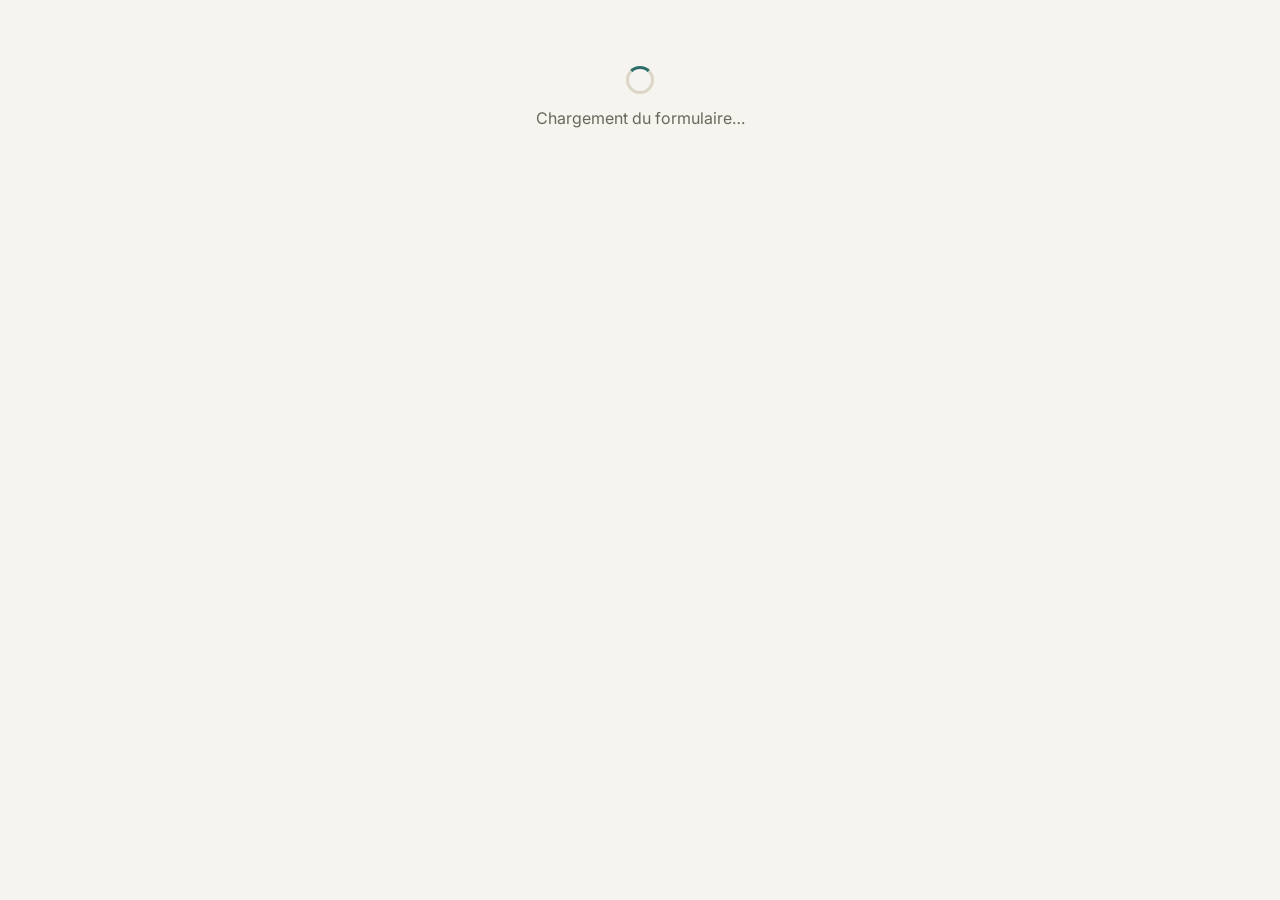
==== formulaire/index.html @ 3829c020 "Add files via upload" ====
<!doctype html>
<html lang="fr">
<head>
<meta charset="utf-8" />
<meta name="viewport" content="width=device-width, initial-scale=1" />
<title>Formulaire terrain</title>
<script src="https://docs.getgrist.com/grist-plugin-api.js"></script>
<link rel="stylesheet" href="style.css" />
</head>
<body>
  <div id="app" class="app">
    <div class="state-screen"><div class="spinner"></div>Chargement du formulaire…</div>
  </div>

  <!-- Ordre de chargement important : chaque fichier suivant peut utiliser
       les fonctions/variables définies par les précédents (elles partagent
       toutes la portée globale, comme dans le fichier unique d'origine).
       app.js doit rester en dernier : c'est lui qui déclenche le
       démarrage (grist.ready, chargement des données). -->
  <script src="grist-api.js"></script>
  <script src="schema.js"></script>
  <script src="data.js"></script>
  <script src="address.js"></script>
  <script src="ui.js"></script>
  <script src="app.js"></script>
</body>
</html>
---- formulaire/style.css ----
@import url('https://fonts.googleapis.com/css2?family=Barlow+Condensed:wght@600;700&family=Inter:wght@400;500;600;700&display=swap');

  :root{
    --ink:#16302E;
    --paper:#F6F4EE;
    --panel:#FFFFFF;
    --line:#DCD6C7;
    --teal:#2B6E6B;
    --teal-deep:#123634;
    --amber:#C4501E;
    --ok:#3C7A5B;
    --muted:#6B675C;
    --focus:#1B4B4F;
    font-size:16px;
  }
  *{box-sizing:border-box;}
  html,body{margin:0;padding:0;}
  body{
    background:var(--paper);
    color:var(--ink);
    font-family:'Inter',system-ui,-apple-system,'Segoe UI',sans-serif;
    -webkit-font-smoothing:antialiased;
  }
  .app{
    max-width:560px;
    margin:0 auto;
    padding:18px 16px 100px;
  }
  h1,h2,.display{
    font-family:'Barlow Condensed',system-ui,sans-serif;
    font-weight:700;
    letter-spacing:.01em;
  }

  /* ---- Loading / empty states ---- */
  .state-screen{
    padding:48px 20px;
    text-align:center;
    color:var(--muted);
  }
  .state-screen .spinner{
    width:28px;height:28px;margin:0 auto 14px;
    border:3px solid var(--line);
    border-top-color:var(--teal);
    border-radius:50%;
    animation:spin .8s linear infinite;
  }
  @keyframes spin{to{transform:rotate(360deg);}}

  /* ---- Badge / header ---- */
  .badge{
    background:var(--teal-deep);
    color:#EFEFE7;
    border-radius:10px;
    padding:14px 16px;
    display:flex;
    align-items:center;
    justify-content:space-between;
    gap:10px;
    margin-bottom:16px;
  }
  .badge .who .name{
    font-family:'Barlow Condensed',sans-serif;
    font-size:1.4rem;
    font-weight:700;
    line-height:1.1;
  }
  .badge .who .meta{
    font-size:.8rem;
    color:#B9C9C4;
    margin-top:2px;
  }
  .badge .dot{
    width:9px;height:9px;border-radius:50%;
    background:#7FD9A0;
    box-shadow:0 0 0 3px rgba(127,217,160,.25);
    flex:none;
  }

  .manual-picker{
    background:#FFF7EA;
    border:1px solid #E8CE9C;
    border-radius:10px;
    padding:12px 14px;
    margin-bottom:16px;
    font-size:.88rem;
  }
  .manual-picker p{margin:0 0 8px;color:#7A5A18;}
  .manual-picker select{width:100%;}

  /* ---- Formulaire selector (segmented) ---- */
  .segmented{
    display:flex;
    gap:6px;
    overflow-x:auto;
    padding-bottom:2px;
    margin-bottom:18px;
  }
  .segmented button{
    flex:1 0 auto;
    font-family:'Barlow Condensed',sans-serif;
    font-weight:600;
    font-size:1rem;
    letter-spacing:.01em;
    background:var(--panel);
    border:1px solid var(--line);
    color:var(--ink);
    padding:10px 14px;
    border-radius:8px;
    cursor:pointer;
    white-space:nowrap;
    transition:background .15s,border-color .15s,color .15s;
  }
  .segmented button.active{
    background:var(--teal);
    border-color:var(--teal);
    color:#fff;
  }

  /* ---- Panel / fieldsets ---- */
  .panel{
    background:var(--panel);
    border:1px solid var(--line);
    border-radius:12px;
    padding:6px 16px 14px;
    margin-bottom:16px;
  }
  .panel h2{
    font-size:1.05rem;
    margin:14px 0 10px;
    padding-left:10px;
    border-left:3px solid var(--teal);
  }
  .field{
    margin-bottom:16px;
  }
  .field label{
    display:block;
    font-size:.82rem;
    font-weight:600;
    color:var(--muted);
    margin-bottom:6px;
  }
  .field label .req{color:var(--amber);}
  .field label .unit{
    font-weight:400;
    color:var(--muted);
  }
  input[type=text],
  input[type=number],
  input[type=date],
  textarea,
  select{
    width:100%;
    font-family:'Inter',sans-serif;
    font-size:.95rem;
    color:var(--ink);
    background:var(--paper);
    border:1px solid var(--line);
    border-radius:8px;
    padding:10px 12px;
  }
  textarea{min-height:72px;resize:vertical;}
  input:focus,textarea:focus,select:focus{
    outline:2px solid var(--focus);
    outline-offset:1px;
  }

  .pills{display:flex;flex-wrap:wrap;gap:8px;}
  .pill{
    border:1px solid var(--line);
    background:var(--paper);
    color:var(--ink);
    border-radius:20px;
    padding:8px 14px;
    font-size:.88rem;
    cursor:pointer;
  }
  .pill.active{
    background:var(--teal-deep);
    border-color:var(--teal-deep);
    color:#fff;
  }

  .toggle-row{
    display:flex;
    align-items:center;
    justify-content:space-between;
    background:var(--paper);
    border:1px solid var(--line);
    border-radius:8px;
    padding:10px 12px;
  }
  .toggle-row .field-label{font-size:.9rem;font-weight:500;}
  .switch{
    width:42px;height:24px;border-radius:14px;
    background:#C9C2AC;
    position:relative;
    cursor:pointer;
    flex:none;
    transition:background .15s;
  }
  .switch.on{background:var(--teal);}
  .switch .knob{
    position:absolute;top:2px;left:2px;
    width:20px;height:20px;border-radius:50%;
    background:#fff;
    transition:left .15s;
    box-shadow:0 1px 2px rgba(0,0,0,.3);
  }
  .switch.on .knob{left:20px;}
  .toggle-row.urgent .switch.on{background:var(--amber);}

  input[type=file]{
    width:100%;
    font-size:.85rem;
    padding:8px;
    border:1px dashed var(--line);
    border-radius:8px;
    background:var(--paper);
  }

  /* ---- Bottom action bar ---- */
  .actionbar{
    position:fixed;
    left:0;right:0;bottom:0;
    background:var(--paper);
    border-top:1px solid var(--line);
    padding:12px 16px calc(12px + env(safe-area-inset-bottom));
    display:flex;
    gap:10px;
    justify-content:center;
  }
  .actionbar .inner{max-width:560px;width:100%;display:flex;gap:10px;}
  button.primary{
    flex:1;
    background:var(--teal-deep);
    color:#fff;
    border:none;
    border-radius:9px;
    padding:14px;
    font-family:'Barlow Condensed',sans-serif;
    font-weight:700;
    font-size:1.1rem;
    letter-spacing:.02em;
    cursor:pointer;
  }
  button.primary:disabled{opacity:.55;cursor:default;}
  button.ghost{
    background:transparent;
    border:1px solid var(--line);
    color:var(--muted);
    border-radius:9px;
    padding:14px 16px;
    font-size:.9rem;
    cursor:pointer;
  }

  /* ---- Toast ---- */
  .toast{
    position:fixed;
    left:16px;right:16px;
    top:16px;
    max-width:528px;
    margin:0 auto;
    border-radius:10px;
    padding:12px 14px;
    font-size:.9rem;
    z-index:50;
    box-shadow:0 6px 20px rgba(0,0,0,.15);
  }
  .toast.success{background:#E4F3EA;color:var(--ok);border:1px solid #BFE3CD;}
  .toast.error{background:#FBE9E4;color:var(--amber);border:1px solid #F0C2AE;}

  .address-wrap{position:relative;}
  .address-suggestions{
    position:absolute;
    left:0;right:0;top:calc(100% + 4px);
    background:var(--panel);
    border:1px solid var(--line);
    border-radius:8px;
    box-shadow:0 6px 16px rgba(0,0,0,.12);
    max-height:220px;
    overflow-y:auto;
    z-index:30;
    display:none;
  }
  .address-suggestions.open{display:block;}
  .address-suggestions .sugg-item{
    padding:9px 12px;
    font-size:.88rem;
    cursor:pointer;
    border-bottom:1px solid var(--line);
  }
  .address-suggestions .sugg-item:last-child{border-bottom:none;}
  .address-suggestions .sugg-item:hover,
  .address-suggestions .sugg-item.highlighted{background:var(--paper);}
  .address-suggestions .sugg-empty{
    padding:9px 12px;
    font-size:.85rem;
    color:var(--muted);
  }
  .address-status{
    font-size:.75rem;
    color:var(--muted);
    margin-top:4px;
  }

  .empty-note{
    color:var(--muted);
    font-size:.9rem;
    text-align:center;
    padding:24px 10px;
  }
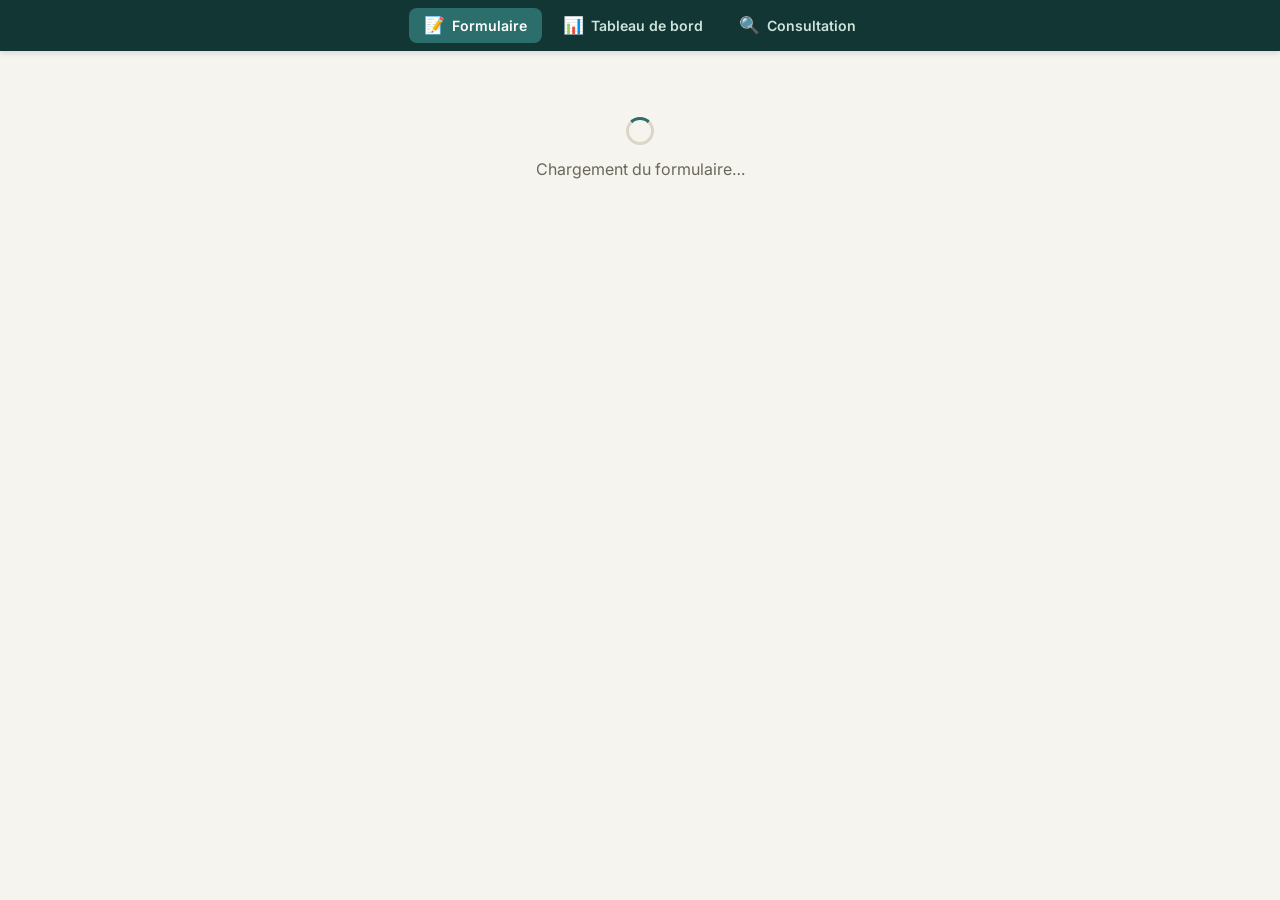
==== commit 983f7792: "Update index.html" ====
--- a/formulaire/index.html
+++ b/formulaire/index.html
@@ -6,6 +6,9 @@
 <title>Formulaire terrain</title>
 <script src="https://docs.getgrist.com/grist-plugin-api.js"></script>
 <link rel="stylesheet" href="style.css" />
+<link rel="stylesheet" href="../nav.css" />
+<script>window.CURRENT_VIEW = 'formulaire';</script>
+<script src="../nav.js"></script>
 </head>
 <body>
   <div id="app" class="app">
--- a/nav.css
+++ b/nav.css
@@ -0,0 +1,88 @@
+/* nav.css — barre de navigation partagée entre les 3 widgets.
+   À placer à la racine du dépôt, référencée par chaque widget via
+   un chemin relatif ("../nav.css"), pour n'exister qu'à un seul endroit. */
+
+:root{
+  --nav-ink:#16302E;
+  --nav-paper:#F6F4EE;
+  --nav-panel:#FFFFFF;
+  --nav-line:#DCD6C7;
+  --nav-teal:#2B6E6B;
+  --nav-teal-deep:#123634;
+  --nav-muted:#6B675C;
+}
+
+#app-nav{
+  font-family:'Inter',system-ui,-apple-system,'Segoe UI',sans-serif;
+  background:var(--nav-teal-deep);
+  display:flex;
+  align-items:center;
+  justify-content:center;
+  gap:6px;
+  padding:8px 12px;
+  position:sticky;
+  top:0;
+  z-index:500;
+  box-shadow:0 2px 6px rgba(18,54,52,.15);
+}
+
+#app-nav button{
+  display:flex;
+  align-items:center;
+  gap:7px;
+  background:transparent;
+  border:1px solid transparent;
+  border-radius:8px;
+  color:#CFE3DD;
+  font-family:inherit;
+  font-weight:600;
+  font-size:.88rem;
+  padding:8px 14px;
+  cursor:pointer;
+  transition:background .15s,color .15s;
+  white-space:nowrap;
+}
+#app-nav button:hover{
+  background:rgba(255,255,255,.08);
+  color:#fff;
+}
+#app-nav button.active{
+  background:var(--nav-teal);
+  color:#fff;
+}
+#app-nav button .nav-icon{
+  font-size:1.05rem;
+  line-height:1;
+}
+#app-nav button .nav-label{
+  display:inline;
+}
+
+/* ---- Version mobile : barre fixée en bas, façon app native ---- */
+@media (max-width: 640px){
+  #app-nav{
+    position:fixed;
+    top:auto;
+    bottom:0;
+    left:0;
+    right:0;
+    justify-content:space-around;
+    padding:6px 4px calc(6px + env(safe-area-inset-bottom));
+    box-shadow:0 -2px 6px rgba(18,54,52,.15);
+  }
+  #app-nav button{
+    flex-direction:column;
+    gap:2px;
+    padding:6px 8px;
+    font-size:.68rem;
+    flex:1 1 0;
+  }
+  #app-nav button .nav-icon{
+    font-size:1.25rem;
+  }
+  /* Sur mobile, l'app occupe tout l'écran : il faut laisser de la place
+     en bas pour ne pas que le contenu soit masqué par la barre fixe. */
+  body{
+    padding-bottom:64px !important;
+  }
+}
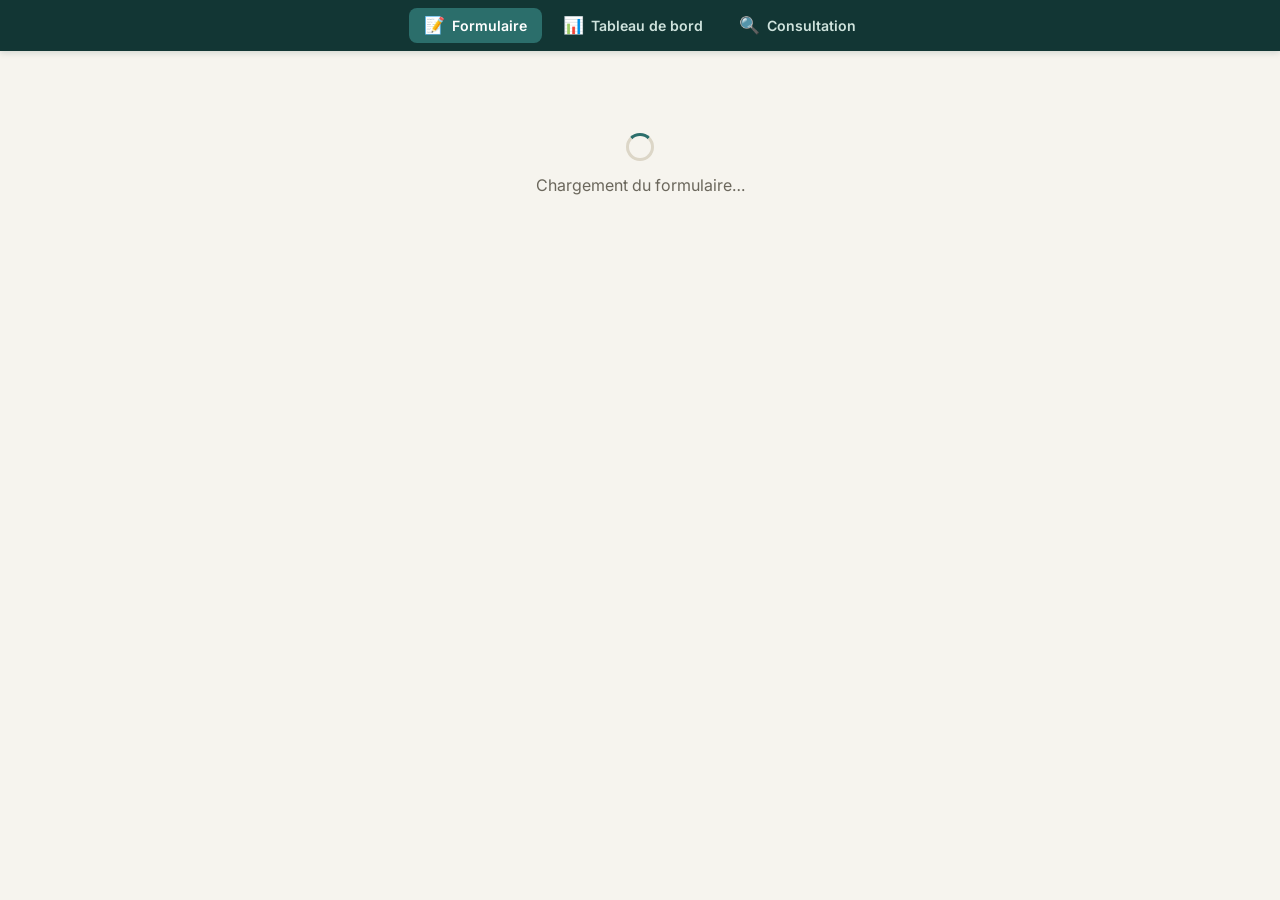
==== commit 3b880e77: "Update index.html" ====
--- a/formulaire/index.html
+++ b/formulaire/index.html
@@ -5,12 +5,12 @@
 <meta name="viewport" content="width=device-width, initial-scale=1" />
 <title>Formulaire terrain</title>
 <script src="https://docs.getgrist.com/grist-plugin-api.js"></script>
-<link rel="stylesheet" href="style.css" />
+<link rel="stylesheet" href="../style.css" />
 <link rel="stylesheet" href="../nav.css" />
 <script>window.CURRENT_VIEW = 'formulaire';</script>
 <script src="../nav.js"></script>
 </head>
-<body>
+<body class="view-formulaire">
   <div id="app" class="app">
     <div class="state-screen"><div class="spinner"></div>Chargement du formulaire…</div>
   </div>
--- a/style.css
+++ b/style.css
@@ -0,0 +1,814 @@
+/* style.css — feuille de style unique, partagée par les 3 widgets
+   (formulaire/, dashboard/, consultation/). À placer à la racine du
+   dépôt ; chaque widget la référence via un chemin relatif
+   ("../style.css").
+
+   Chaque page doit poser une classe sur <body> pour indiquer de quel
+   widget il s'agit, utilisée ci-dessous pour les quelques règles qui
+   diffèrent réellement d'un widget à l'autre (même nom de classe,
+   apparence différente) :
+     <body class="view-formulaire">   (widget Formulaire terrain)
+     <body class="view-dashboard">    (widget Tableau de bord)
+     <body class="view-consultation"> (widget Consultation)
+
+   Tout ce qui n'est pas scopé ainsi s'applique identiquement partout. */
+
+@import url('https://fonts.googleapis.com/css2?family=Barlow+Condensed:wght@600;700&family=Inter:wght@400;500;600;700&display=swap');
+
+/* ===================================================================
+   1. Base commune (identique dans les 3 widgets d'origine)
+   =================================================================== */
+:root{
+  --ink:#16302E;
+  --paper:#F6F4EE;
+  --panel:#FFFFFF;
+  --line:#DCD6C7;
+  --teal:#2B6E6B;
+  --teal-deep:#123634;
+  --amber:#C4501E;
+  --ok:#3C7A5B;
+  --muted:#6B675C;
+  --focus:#1B4B4F;
+  font-size:16px;
+}
+*{box-sizing:border-box;}
+html,body{margin:0;padding:0;}
+body{
+  background:var(--paper);
+  color:var(--ink);
+  font-family:'Inter',system-ui,-apple-system,'Segoe UI',sans-serif;
+  -webkit-font-smoothing:antialiased;
+}
+h1,h2,.display{
+  font-family:'Barlow Condensed',system-ui,sans-serif;
+  font-weight:700;
+  letter-spacing:.01em;
+}
+
+/* ---- États de chargement (identiques partout) ---- */
+.state-screen{
+  padding:64px 20px;
+  text-align:center;
+  color:var(--muted);
+}
+.state-screen .spinner{
+  width:28px;height:28px;margin:0 auto 14px;
+  border:3px solid var(--line);
+  border-top-color:var(--teal);
+  border-radius:50%;
+  animation:spin .8s linear infinite;
+}
+@keyframes spin{to{transform:rotate(360deg);}}
+
+.version-tag{
+  text-align:right;
+  font-size:.7rem;
+  color:var(--muted);
+  margin:-8px 0 14px;
+}
+
+.btn-reset{
+  padding:7px 12px;
+  border:1px solid var(--line);
+  border-radius:8px;
+  background:var(--panel);
+  color:var(--teal-deep);
+  font-family:inherit;
+  font-weight:600;
+  font-size:.82rem;
+  cursor:pointer;
+}
+.btn-reset:hover{background:var(--paper);}
+
+/* ---- Onglets segmentés : même apparence, deux noms de classe selon
+   le widget d'origine (aucune collision, donc pas besoin de scoper) --- */
+.segmented,
+.form-tabs{
+  display:flex;
+  flex-wrap:wrap;
+  gap:6px;
+  overflow-x:auto;
+  padding-bottom:2px;
+  margin-bottom:18px;
+}
+.segmented button,
+.form-tabs button{
+  flex:1 0 auto;
+  font-family:'Barlow Condensed',sans-serif;
+  font-weight:600;
+  font-size:1rem;
+  letter-spacing:.01em;
+  background:var(--panel);
+  border:1px solid var(--line);
+  color:var(--ink);
+  padding:10px 14px;
+  border-radius:8px;
+  cursor:pointer;
+  white-space:nowrap;
+  transition:background .15s,border-color .15s,color .15s;
+}
+.segmented button.active,
+.form-tabs button.active{
+  background:var(--teal);
+  border-color:var(--teal);
+  color:#fff;
+}
+
+/* ---- Fenêtres modales : base commune (structure identique,
+   seule la largeur diffère — voir section scopée plus bas) ---- */
+.modal-overlay{
+  position:fixed;
+  inset:0;
+  background:rgba(18,54,52,.82);
+  display:flex;
+  align-items:center;
+  justify-content:center;
+  z-index:1000;
+  padding:24px;
+}
+.modal-overlay[hidden]{
+  display:none;
+}
+.modal-box{
+  background:var(--panel);
+  border-radius:12px;
+  padding:12px;
+  max-height:90vh;
+  display:flex;
+  flex-direction:column;
+  gap:10px;
+}
+.modal-toolbar{
+  display:flex;
+  align-items:center;
+  justify-content:flex-end;
+  gap:8px;
+}
+.btn-close{
+  width:32px;height:32px;
+  border-radius:8px;
+  border:1px solid var(--line);
+  background:var(--panel);
+  color:var(--ink);
+  font-size:1rem;
+  cursor:pointer;
+}
+.btn-close:hover{background:var(--paper);}
+.btn-download{
+  padding:8px 15px;
+  border-radius:8px;
+  background:var(--teal);
+  color:#fff;
+  font-family:'Inter',system-ui,sans-serif;
+  font-weight:600;
+  font-size:.88rem;
+  border:none;
+  text-decoration:none;
+  cursor:pointer;
+}
+.btn-download:hover{background:var(--teal-deep);}
+
+/* ===================================================================
+   2. Règles spécifiques à chaque widget (même sélecteur, apparence
+   différente selon le contexte — d'où le scope par classe sur <body>)
+   =================================================================== */
+
+/* ---- .app : dimensions de la page, différentes par nature ---- */
+.view-formulaire .app{
+  max-width:560px;
+  margin:0 auto;
+  padding:18px 16px 100px; /* marge basse pour la barre d'action fixe */
+}
+.view-dashboard .app{
+  max-width:1100px;
+  margin:0 auto;
+  padding:18px 20px 60px;
+}
+.view-consultation .app{
+  max-width:1200px;
+  margin:0 auto;
+  padding:18px 20px 40px;
+  min-height:100vh;
+}
+
+/* ---- .badge : bandeau simple (dashboard/consultation) vs en-tête
+   riche avec identité de l'agent (formulaire) — deux composants
+   différents malgré le même nom, donc entièrement scopés ---- */
+.view-dashboard .badge,
+.view-consultation .badge{
+  background:var(--teal-deep);
+  color:#fff;
+  display:inline-block;
+  padding:8px 16px;
+  border-radius:8px;
+  font-family:'Barlow Condensed',system-ui,sans-serif;
+  font-weight:700;
+  font-size:1.05rem;
+  letter-spacing:.02em;
+}
+.view-dashboard .header-row{
+  display:flex;
+  align-items:center;
+  gap:10px;
+}
+.view-dashboard .btn-gear{
+  width:36px;height:36px;
+  border-radius:8px;
+  border:1px solid var(--line);
+  background:var(--panel);
+  color:var(--teal-deep);
+  font-size:1.1rem;
+  cursor:pointer;
+}
+.view-dashboard .btn-gear:hover{background:var(--paper);}
+.view-dashboard .version-tag{margin:-12px 0 12px;}
+
+.view-formulaire .badge{
+  background:var(--teal-deep);
+  color:#EFEFE7;
+  border-radius:10px;
+  padding:14px 16px;
+  display:flex;
+  align-items:center;
+  justify-content:space-between;
+  gap:10px;
+  margin-bottom:16px;
+}
+.view-formulaire .badge .who .name{
+  font-family:'Barlow Condensed',sans-serif;
+  font-size:1.4rem;
+  font-weight:700;
+  line-height:1.1;
+}
+.view-formulaire .badge .who .meta{
+  font-size:.8rem;
+  color:#B9C9C4;
+  margin-top:2px;
+}
+.view-formulaire .badge .dot{
+  width:9px;height:9px;border-radius:50%;
+  background:#7FD9A0;
+  box-shadow:0 0 0 3px rgba(127,217,160,.25);
+  flex:none;
+}
+
+/* ---- .modal-box : largeur différente selon l'usage (agrandissement
+   de photo, large, vs panneau de réglages, plus étroit) ---- */
+.view-consultation .modal-box{
+  max-width:min(90vw, 900px);
+}
+.view-dashboard .modal-box{
+  width:min(90vw, 560px);
+}
+
+/* ===================================================================
+   3. Formulaire terrain — éléments propres à ce widget
+   =================================================================== */
+.view-formulaire .manual-picker{
+  background:#FFF7EA;
+  border:1px solid #E8CE9C;
+  border-radius:10px;
+  padding:12px 14px;
+  margin-bottom:16px;
+  font-size:.88rem;
+}
+.view-formulaire .manual-picker p{margin:0 0 8px;color:#7A5A18;}
+.view-formulaire .manual-picker select{width:100%;}
+
+.view-formulaire .panel{
+  background:var(--panel);
+  border:1px solid var(--line);
+  border-radius:12px;
+  padding:6px 16px 14px;
+  margin-bottom:16px;
+}
+.view-formulaire .panel h2{
+  font-size:1.05rem;
+  margin:14px 0 10px;
+  padding-left:10px;
+  border-left:3px solid var(--teal);
+}
+.view-formulaire .field{
+  margin-bottom:16px;
+}
+.view-formulaire .field label{
+  display:block;
+  font-size:.82rem;
+  font-weight:600;
+  color:var(--muted);
+  margin-bottom:6px;
+}
+.view-formulaire .field label .req{color:var(--amber);}
+.view-formulaire .field label .unit{
+  font-weight:400;
+  color:var(--muted);
+}
+.view-formulaire input[type=text],
+.view-formulaire input[type=number],
+.view-formulaire input[type=date],
+.view-formulaire textarea,
+.view-formulaire select{
+  width:100%;
+  font-family:'Inter',sans-serif;
+  font-size:.95rem;
+  color:var(--ink);
+  background:var(--paper);
+  border:1px solid var(--line);
+  border-radius:8px;
+  padding:10px 12px;
+}
+.view-formulaire textarea{min-height:72px;resize:vertical;}
+.view-formulaire input:focus,
+.view-formulaire textarea:focus,
+.view-formulaire select:focus{
+  outline:2px solid var(--focus);
+  outline-offset:1px;
+}
+
+.view-formulaire .pills{display:flex;flex-wrap:wrap;gap:8px;}
+.view-formulaire .pill{
+  border:1px solid var(--line);
+  background:var(--paper);
+  color:var(--ink);
+  border-radius:20px;
+  padding:8px 14px;
+  font-size:.88rem;
+  cursor:pointer;
+}
+.view-formulaire .pill.active{
+  background:var(--teal-deep);
+  border-color:var(--teal-deep);
+  color:#fff;
+}
+
+.view-formulaire .toggle-row{
+  display:flex;
+  align-items:center;
+  justify-content:space-between;
+  background:var(--paper);
+  border:1px solid var(--line);
+  border-radius:8px;
+  padding:10px 12px;
+}
+.view-formulaire .toggle-row .field-label{font-size:.9rem;font-weight:500;}
+.view-formulaire .switch{
+  width:42px;height:24px;border-radius:14px;
+  background:#C9C2AC;
+  position:relative;
+  cursor:pointer;
+  flex:none;
+  transition:background .15s;
+}
+.view-formulaire .switch.on{background:var(--teal);}
+.view-formulaire .switch .knob{
+  position:absolute;top:2px;left:2px;
+  width:20px;height:20px;border-radius:50%;
+  background:#fff;
+  transition:left .15s;
+  box-shadow:0 1px 2px rgba(0,0,0,.3);
+}
+.view-formulaire .switch.on .knob{left:20px;}
+.view-formulaire .toggle-row.urgent .switch.on{background:var(--amber);}
+
+.view-formulaire input[type=file]{
+  width:100%;
+  font-size:.85rem;
+  padding:8px;
+  border:1px dashed var(--line);
+  border-radius:8px;
+  background:var(--paper);
+}
+
+.view-formulaire .actionbar{
+  position:fixed;
+  left:0;right:0;bottom:0;
+  background:var(--paper);
+  border-top:1px solid var(--line);
+  padding:12px 16px calc(12px + env(safe-area-inset-bottom));
+  display:flex;
+  gap:10px;
+  justify-content:center;
+}
+.view-formulaire .actionbar .inner{max-width:560px;width:100%;display:flex;gap:10px;}
+.view-formulaire button.primary{
+  flex:1;
+  background:var(--teal-deep);
+  color:#fff;
+  border:none;
+  border-radius:9px;
+  padding:14px;
+  font-family:'Barlow Condensed',sans-serif;
+  font-weight:700;
+  font-size:1.1rem;
+  letter-spacing:.02em;
+  cursor:pointer;
+}
+.view-formulaire button.primary:disabled{opacity:.55;cursor:default;}
+.view-formulaire button.ghost{
+  background:transparent;
+  border:1px solid var(--line);
+  color:var(--muted);
+  border-radius:9px;
+  padding:14px 16px;
+  font-size:.9rem;
+  cursor:pointer;
+}
+
+.view-formulaire .toast{
+  position:fixed;
+  left:16px;right:16px;
+  top:16px;
+  max-width:528px;
+  margin:0 auto;
+  border-radius:10px;
+  padding:12px 14px;
+  font-size:.9rem;
+  z-index:50;
+  box-shadow:0 6px 20px rgba(0,0,0,.15);
+}
+.view-formulaire .toast.success{background:#E4F3EA;color:var(--ok);border:1px solid #BFE3CD;}
+.view-formulaire .toast.error{background:#FBE9E4;color:var(--amber);border:1px solid #F0C2AE;}
+
+.view-formulaire .address-wrap{position:relative;}
+.view-formulaire .address-suggestions{
+  position:absolute;
+  left:0;right:0;top:calc(100% + 4px);
+  background:var(--panel);
+  border:1px solid var(--line);
+  border-radius:8px;
+  box-shadow:0 6px 16px rgba(0,0,0,.12);
+  max-height:220px;
+  overflow-y:auto;
+  z-index:30;
+  display:none;
+}
+.view-formulaire .address-suggestions.open{display:block;}
+.view-formulaire .address-suggestions .sugg-item{
+  padding:9px 12px;
+  font-size:.88rem;
+  cursor:pointer;
+  border-bottom:1px solid var(--line);
+}
+.view-formulaire .address-suggestions .sugg-item:last-child{border-bottom:none;}
+.view-formulaire .address-suggestions .sugg-item:hover,
+.view-formulaire .address-suggestions .sugg-item.highlighted{background:var(--paper);}
+.view-formulaire .address-suggestions .sugg-empty{
+  padding:9px 12px;
+  font-size:.85rem;
+  color:var(--muted);
+}
+.view-formulaire .address-status{
+  font-size:.75rem;
+  color:var(--muted);
+  margin-top:4px;
+}
+
+.view-formulaire .empty-note{
+  color:var(--muted);
+  font-size:.9rem;
+  text-align:center;
+  padding:24px 10px;
+}
+
+/* ===================================================================
+   4. Tableau de bord — éléments propres à ce widget
+   =================================================================== */
+.view-dashboard .filters{
+  display:flex;
+  flex-wrap:wrap;
+  align-items:flex-end;
+  gap:14px;
+  background:var(--panel);
+  border:1px solid var(--line);
+  border-radius:10px;
+  padding:14px 16px;
+  margin-bottom:20px;
+}
+.view-dashboard .filter-field{
+  display:flex;
+  flex-direction:column;
+  gap:4px;
+  min-width:180px;
+}
+.view-dashboard .filter-field label{
+  font-size:.78rem;
+  color:var(--muted);
+  font-weight:600;
+  text-transform:uppercase;
+  letter-spacing:.03em;
+}
+.view-dashboard .filter-field select{
+  padding:8px 10px;
+  border:1px solid var(--line);
+  border-radius:8px;
+  background:var(--paper);
+  color:var(--ink);
+  font-family:inherit;
+  font-size:.92rem;
+}
+.view-dashboard .filter-field select:focus{
+  outline:2px solid var(--focus);
+  outline-offset:1px;
+}
+.view-dashboard .filter-count{
+  margin-left:auto;
+  align-self:center;
+  color:var(--muted);
+  font-size:.85rem;
+}
+
+.view-dashboard h2{
+  margin:0 0 12px;
+  font-size:1.15rem;
+  color:var(--teal-deep);
+}
+
+.view-dashboard .chart-grid{
+  display:grid;
+  grid-template-columns:repeat(auto-fit, minmax(300px, 1fr));
+  gap:18px;
+}
+.view-dashboard .chart-grid[hidden]{
+  display:none;
+}
+.view-dashboard .chart-card{
+  background:var(--panel);
+  border:1px solid var(--line);
+  border-radius:12px;
+  padding:16px;
+  box-shadow:0 1px 3px rgba(22,48,46,.06);
+  position:relative;
+}
+.view-dashboard .chart-wrap{
+  position:relative;
+  height:280px;
+}
+.view-dashboard .chart-empty{
+  position:absolute;
+  inset:44px 16px 16px;
+  display:flex;
+  align-items:center;
+  justify-content:center;
+  color:var(--muted);
+  font-size:.9rem;
+  text-align:center;
+}
+.view-dashboard .chart-empty[hidden]{
+  display:none;
+}
+
+.view-dashboard .stat-card{
+  display:flex;
+  flex-direction:column;
+  align-items:center;
+  justify-content:center;
+  height:100%;
+  min-height:120px;
+  text-align:center;
+}
+.view-dashboard .stat-card .stat-value{
+  font-family:'Barlow Condensed',system-ui,sans-serif;
+  font-weight:700;
+  font-size:2.4rem;
+  color:var(--teal-deep);
+  line-height:1;
+}
+.view-dashboard .stat-card .stat-sub{
+  margin-top:8px;
+  color:var(--muted);
+  font-size:.85rem;
+}
+
+.view-dashboard .settings-body{
+  overflow-y:auto;
+  flex:1 1 auto;
+}
+.view-dashboard .settings-group{
+  margin-bottom:16px;
+}
+.view-dashboard .settings-group h3{
+  margin:0 0 8px;
+  font-size:.95rem;
+  color:var(--teal-deep);
+  font-family:'Barlow Condensed',system-ui,sans-serif;
+  font-weight:700;
+  border-bottom:1px solid var(--line);
+  padding-bottom:4px;
+}
+.view-dashboard .settings-field{
+  display:flex;
+  align-items:center;
+  gap:8px;
+  padding:5px 0;
+  font-size:.9rem;
+}
+.view-dashboard .settings-field label{cursor:pointer;}
+.view-dashboard .settings-empty{
+  color:var(--muted);
+  font-size:.85rem;
+  font-style:italic;
+}
+.view-dashboard .settings-footer{
+  display:flex;
+  justify-content:flex-end;
+  border-top:1px solid var(--line);
+  padding-top:12px;
+}
+
+/* ===================================================================
+   5. Consultation — éléments propres à ce widget
+   =================================================================== */
+.view-consultation .main{
+  display:flex;
+  gap:18px;
+  align-items:flex-start;
+}
+.view-consultation .list-pane{
+  flex:0 0 340px;
+  background:var(--panel);
+  border:1px solid var(--line);
+  border-radius:12px;
+  overflow:hidden;
+}
+.view-consultation .list-header{
+  display:flex;
+  align-items:center;
+  justify-content:space-between;
+  padding:12px 14px;
+  border-bottom:1px solid var(--line);
+  font-size:.85rem;
+  color:var(--muted);
+}
+.view-consultation .list{
+  max-height:75vh;
+  overflow-y:auto;
+}
+.view-consultation .list-item{
+  padding:12px 14px;
+  border-bottom:1px solid var(--line);
+  cursor:pointer;
+}
+.view-consultation .list-item:hover{background:var(--paper);}
+.view-consultation .list-item.active{
+  background:var(--teal);
+  color:#fff;
+}
+.view-consultation .list-item .li-title{
+  font-family:'Barlow Condensed',system-ui,sans-serif;
+  font-weight:700;
+  font-size:1.05rem;
+  margin-bottom:2px;
+}
+.view-consultation .list-item .li-sub{
+  font-size:.8rem;
+  opacity:.85;
+}
+.view-consultation .list-item.active .li-sub{color:#fff;}
+.view-consultation .list-empty{
+  padding:24px 14px;
+  text-align:center;
+  color:var(--muted);
+  font-size:.9rem;
+}
+
+.view-consultation .detail-pane{
+  flex:1 1 auto;
+  background:var(--panel);
+  border:1px solid var(--line);
+  border-radius:12px;
+  padding:20px;
+  min-height:300px;
+}
+.view-consultation .detail-empty{
+  color:var(--muted);
+  text-align:center;
+  padding:60px 20px;
+}
+
+.view-consultation .detail-header{
+  margin-bottom:16px;
+  padding-bottom:14px;
+  border-bottom:1px solid var(--line);
+}
+.view-consultation .detail-header h2{
+  margin:0 0 6px;
+  font-size:1.4rem;
+  color:var(--teal-deep);
+}
+.view-consultation .detail-meta{
+  display:flex;
+  flex-wrap:wrap;
+  gap:14px;
+  font-size:.85rem;
+  color:var(--muted);
+}
+.view-consultation .detail-meta span b{color:var(--ink);font-weight:600;}
+
+.view-consultation .field-row{
+  display:flex;
+  flex-wrap:wrap;
+  gap:4px 12px;
+  padding:10px 0;
+  border-bottom:1px solid var(--line);
+}
+.view-consultation .field-row:last-child{border-bottom:none;}
+.view-consultation .field-label{
+  flex:0 0 220px;
+  font-size:.8rem;
+  color:var(--muted);
+  text-transform:uppercase;
+  letter-spacing:.03em;
+  font-weight:600;
+}
+.view-consultation .field-value{
+  flex:1 1 260px;
+  font-size:.95rem;
+  word-break:break-word;
+}
+.view-consultation .field-value.empty{color:var(--muted);font-style:italic;}
+.view-consultation .field-value.bool-yes{color:var(--ok);font-weight:600;}
+.view-consultation .field-value.bool-no{color:var(--muted);}
+
+.view-consultation .attachment-list{
+  display:flex;
+  flex-wrap:wrap;
+  gap:8px;
+}
+.view-consultation .attachment-item{
+  position:relative;
+  width:72px;height:72px;
+}
+.view-consultation .attachment-dl{
+  position:absolute;
+  bottom:2px;right:2px;
+  width:22px;height:22px;
+  display:flex;
+  align-items:center;
+  justify-content:center;
+  background:rgba(18,54,52,.75);
+  color:#fff;
+  border-radius:6px;
+  font-size:.75rem;
+  text-decoration:none;
+  line-height:1;
+}
+.view-consultation .attachment-dl:hover{background:var(--teal-deep);}
+
+.view-consultation .minimap-wrap{
+  margin-top:16px;
+}
+.view-consultation .minimap{
+  width:100%;
+  height:220px;
+  border-radius:10px;
+  border:1px solid var(--line);
+  background:var(--paper);
+}
+.view-consultation .minimap-status{
+  margin-top:6px;
+  font-size:.8rem;
+  color:var(--muted);
+  text-align:right;
+}
+.view-consultation .minimap-status a{
+  color:var(--teal-deep);
+  font-weight:600;
+}
+.view-consultation .attachment-thumb{
+  width:100%;height:100%;
+  object-fit:cover;
+  border-radius:8px;
+  border:1px solid var(--line);
+  cursor:pointer;
+  transition:opacity .15s;
+  display:block;
+}
+.view-consultation .attachment-thumb:hover{
+  opacity:.85;
+}
+.view-consultation .attachment-link{
+  font-size:.85rem;
+  color:var(--teal-deep);
+}
+
+.view-consultation #modal-image{
+  max-width:100%;
+  max-height:calc(90vh - 60px);
+  object-fit:contain;
+  border-radius:6px;
+  display:block;
+  margin:0 auto;
+}
+
+@media (max-width:800px){
+  .view-consultation .main{flex-direction:column;}
+  .view-consultation .list-pane{flex:1 1 auto;width:100%;}
+  .view-consultation .list{max-height:40vh;}
+}
+
+@media (max-width:640px){
+  .view-dashboard .app{padding:14px 12px 40px;}
+  .view-dashboard .filters{flex-direction:column;align-items:stretch;}
+  .view-dashboard .filter-count{margin-left:0;}
+  .view-dashboard .header-row{flex-wrap:wrap;}
+}
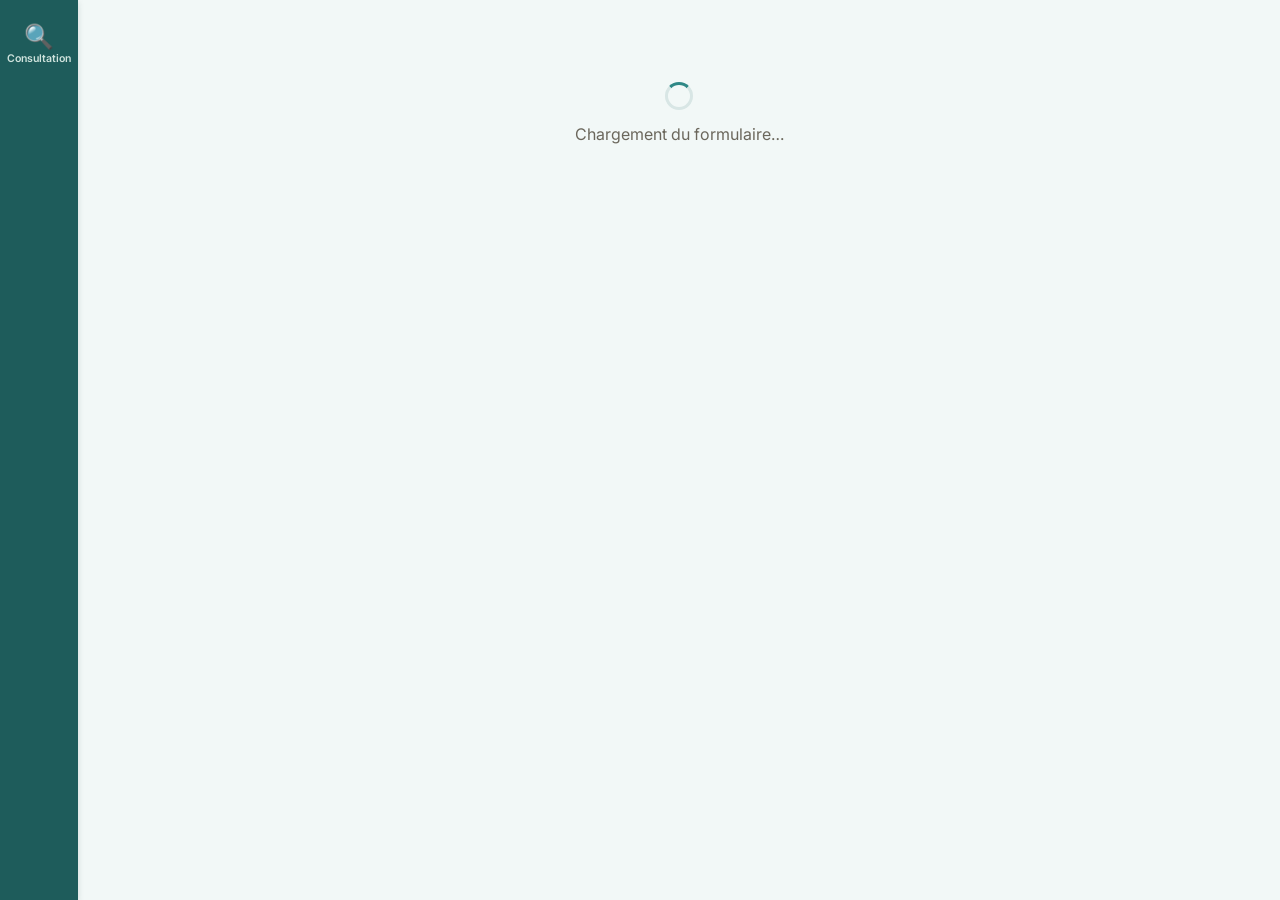
==== commit 54399f10: "Update index.html" ====
--- a/formulaire/index.html
+++ b/formulaire/index.html
@@ -8,7 +8,6 @@
 <link rel="stylesheet" href="../style.css" />
 <link rel="stylesheet" href="../nav.css" />
 <script>window.CURRENT_VIEW = 'formulaire';</script>
-<script src="../nav.js"></script>
 </head>
 <body class="view-formulaire">
   <div id="app" class="app">
@@ -18,13 +17,16 @@
   <!-- Ordre de chargement important : chaque fichier suivant peut utiliser
        les fonctions/variables définies par les précédents (elles partagent
        toutes la portée globale, comme dans le fichier unique d'origine).
-       app.js doit rester en dernier : c'est lui qui déclenche le
-       démarrage (grist.ready, chargement des données). -->
+       app.js doit rester avant-dernier : c'est lui qui déclenche le
+       démarrage (grist.ready, chargement des données). nav.js doit
+       rester le tout dernier : il a besoin que grist.ready() ait déjà
+       été appelé pour pouvoir vérifier les accès. -->
   <script src="grist-api.js"></script>
   <script src="schema.js"></script>
   <script src="data.js"></script>
   <script src="address.js"></script>
   <script src="ui.js"></script>
   <script src="app.js"></script>
+  <script src="../nav.js"></script>
 </body>
 </html>
--- a/style.css
+++ b/style.css
@@ -19,16 +19,26 @@
    1. Base commune (identique dans les 3 widgets d'origine)
    =================================================================== */
 :root{
+  /* Palette alignée sur l'identité visuelle EMMA40 (Eaux Marensin
+     Maremne-Adour), extraite directement du logo fourni par le client :
+     --teal / --teal-deep sont dérivés du dégradé de la goutte (assombris
+     légèrement par rapport au logo pour garder un contraste de texte
+     suffisant en usage interface — vérifié : 4.2:1 et 7.7:1 sur blanc) ;
+     --teal-light et --accent reprennent les teintes exactes du logo,
+     réservées aux usages décoratifs (pas de texte dessus, contraste
+     insuffisant pour ça). */
   --ink:#16302E;
-  --paper:#F6F4EE;
+  --paper:#F2F8F7;
   --panel:#FFFFFF;
-  --line:#DCD6C7;
-  --teal:#2B6E6B;
-  --teal-deep:#123634;
+  --line:#D8E6E5;
+  --teal:#2F8886;
+  --teal-deep:#1E5C5B;
+  --teal-light:#6DC4C0;
+  --accent:#CEDD59;
   --amber:#C4501E;
   --ok:#3C7A5B;
   --muted:#6B675C;
-  --focus:#1B4B4F;
+  --focus:#1E5C5B;
   font-size:16px;
 }
 *{box-sizing:border-box;}
@@ -93,19 +103,41 @@
 }
 .segmented button,
 .form-tabs button{
-  flex:1 0 auto;
+  flex:0 0 auto;
+  display:flex;
+  flex-direction:column;
+  align-items:center;
+  gap:3px;
   font-family:'Barlow Condensed',sans-serif;
   font-weight:600;
-  font-size:1rem;
   letter-spacing:.01em;
   background:var(--panel);
   border:1px solid var(--line);
   color:var(--ink);
-  padding:10px 14px;
+  padding:8px 10px;
   border-radius:8px;
   cursor:pointer;
   white-space:nowrap;
   transition:background .15s,border-color .15s,color .15s;
+}
+/* Le widget Tableau de bord (.form-tabs) garde le libellé seul, en une
+   ligne, comme avant — la découverte par icône ne concerne que le
+   widget Formulaire, où le nombre de formulaires accessibles à un même
+   agent peut devenir grand. */
+.form-tabs button{
+  flex-direction:row;
+  font-size:1rem;
+}
+.segmented button .seg-icon{
+  font-size:1.4rem;
+  line-height:1;
+}
+.segmented button .seg-label{
+  font-size:.72rem;
+  max-width:72px;
+  overflow:hidden;
+  text-overflow:ellipsis;
+  white-space:nowrap;
 }
 .segmented button.active,
 .form-tabs button.active{
@@ -206,11 +238,22 @@
   font-size:1.05rem;
   letter-spacing:.02em;
 }
-.view-dashboard .header-row{
+/* ---- En-tête avec logo : motif commun aux 3 widgets ---- */
+.header-row{
   display:flex;
   align-items:center;
   gap:10px;
 }
+.brand-logo{
+  height:34px;
+  width:auto;
+  flex:none;
+  display:block;
+}
+.view-formulaire .badge .brand-logo{
+  height:38px;
+}
+
 .view-dashboard .btn-gear{
   width:36px;height:36px;
   border-radius:8px;
@@ -247,8 +290,8 @@
 }
 .view-formulaire .badge .dot{
   width:9px;height:9px;border-radius:50%;
-  background:#7FD9A0;
-  box-shadow:0 0 0 3px rgba(127,217,160,.25);
+  background:var(--accent);
+  box-shadow:0 0 0 3px rgba(206,221,89,.3);
   flex:none;
 }
 
@@ -810,5 +853,5 @@
   .view-dashboard .app{padding:14px 12px 40px;}
   .view-dashboard .filters{flex-direction:column;align-items:stretch;}
   .view-dashboard .filter-count{margin-left:0;}
-  .view-dashboard .header-row{flex-wrap:wrap;}
-}
+  .header-row{flex-wrap:wrap;}
+}
--- a/nav.css
+++ b/nav.css
@@ -1,27 +1,31 @@
 /* nav.css — barre de navigation partagée entre les 3 widgets.
    À placer à la racine du dépôt, référencée par chaque widget via
-   un chemin relatif ("../nav.css"), pour n'exister qu'à un seul endroit. */
+   un chemin relatif ("../nav.css").
+
+   Deux modes, selon la largeur d'écran réelle de l'appareil (pas la
+   largeur du widget lui-même) :
+   - Ordinateur (≥ 900px)      : rail vertical fixé à gauche.
+   - Tablette / téléphone (< 900px) : barre d'onglets fixée en bas,
+     à la manière d'une application mobile — plus accessible au pouce
+     et moins coûteuse en espace horizontal qu'un tiroir latéral, ce
+     qui compte sur les petits écrans où les agents travaillent. */
 
 :root{
   --nav-ink:#16302E;
-  --nav-paper:#F6F4EE;
+  --nav-paper:#F2F8F7;
   --nav-panel:#FFFFFF;
-  --nav-line:#DCD6C7;
-  --nav-teal:#2B6E6B;
-  --nav-teal-deep:#123634;
+  --nav-line:#D8E6E5;
+  --nav-teal:#2F8886;
+  --nav-teal-deep:#1E5C5B;
   --nav-muted:#6B675C;
+  --nav-width:78px;
+  --nav-height-mobile:64px;
 }
 
 #app-nav{
   font-family:'Inter',system-ui,-apple-system,'Segoe UI',sans-serif;
   background:var(--nav-teal-deep);
   display:flex;
-  align-items:center;
-  justify-content:center;
-  gap:6px;
-  padding:8px 12px;
-  position:sticky;
-  top:0;
   z-index:500;
   box-shadow:0 2px 6px rgba(18,54,52,.15);
 }
@@ -29,18 +33,16 @@
 #app-nav button{
   display:flex;
   align-items:center;
-  gap:7px;
+  justify-content:center;
+  gap:4px;
   background:transparent;
   border:1px solid transparent;
   border-radius:8px;
   color:#CFE3DD;
   font-family:inherit;
   font-weight:600;
-  font-size:.88rem;
-  padding:8px 14px;
   cursor:pointer;
   transition:background .15s,color .15s;
-  white-space:nowrap;
 }
 #app-nav button:hover{
   background:rgba(255,255,255,.08);
@@ -51,21 +53,57 @@
   color:#fff;
 }
 #app-nav button .nav-icon{
-  font-size:1.05rem;
   line-height:1;
 }
-#app-nav button .nav-label{
-  display:inline;
+
+/* ===================================================================
+   Ordinateur : rail vertical fixé à gauche
+   =================================================================== */
+@media (min-width: 900px){
+  #app-nav{
+    position:fixed;
+    top:0; left:0; bottom:0;
+    width:var(--nav-width);
+    flex-direction:column;
+    align-items:stretch;
+    padding:14px 6px;
+    gap:8px;
+  }
+  #app-nav button{
+    flex-direction:column;
+    padding:10px 4px;
+  }
+  #app-nav button .nav-icon{
+    font-size:1.5rem;
+  }
+  #app-nav button .nav-label{
+    font-size:.66rem;
+    text-align:center;
+    line-height:1.15;
+  }
+  /* Le contenu de la page est décalé vers la droite via un padding sur
+     body — .app garde son propre margin:0 auto et se recentre alors
+     naturellement dans l'espace restant, sans qu'on ait besoin de
+     toucher aux règles de largeur propres à chaque widget. */
+  body{
+    padding-left:var(--nav-width) !important;
+  }
+  /* Sur le widget Formulaire, la barre d'action est fixée au viewport
+     (pas à body) : le padding ci-dessus ne la décale pas toute seule,
+     il faut l'ajuster explicitement. */
+  .view-formulaire .actionbar{
+    left:var(--nav-width) !important;
+  }
 }
 
-/* ---- Version mobile : barre fixée en bas, façon app native ---- */
-@media (max-width: 640px){
+/* ===================================================================
+   Tablette / téléphone : barre d'onglets fixée en bas
+   =================================================================== */
+@media (max-width: 899px){
   #app-nav{
     position:fixed;
-    top:auto;
-    bottom:0;
-    left:0;
-    right:0;
+    left:0; right:0; bottom:0; top:auto;
+    flex-direction:row;
     justify-content:space-around;
     padding:6px 4px calc(6px + env(safe-area-inset-bottom));
     box-shadow:0 -2px 6px rgba(18,54,52,.15);
@@ -80,9 +118,8 @@
   #app-nav button .nav-icon{
     font-size:1.25rem;
   }
-  /* Sur mobile, l'app occupe tout l'écran : il faut laisser de la place
-     en bas pour ne pas que le contenu soit masqué par la barre fixe. */
+  /* Espace en bas pour ne pas que le contenu passe sous la barre fixe. */
   body{
-    padding-bottom:64px !important;
+    padding-bottom:var(--nav-height-mobile) !important;
   }
 }
